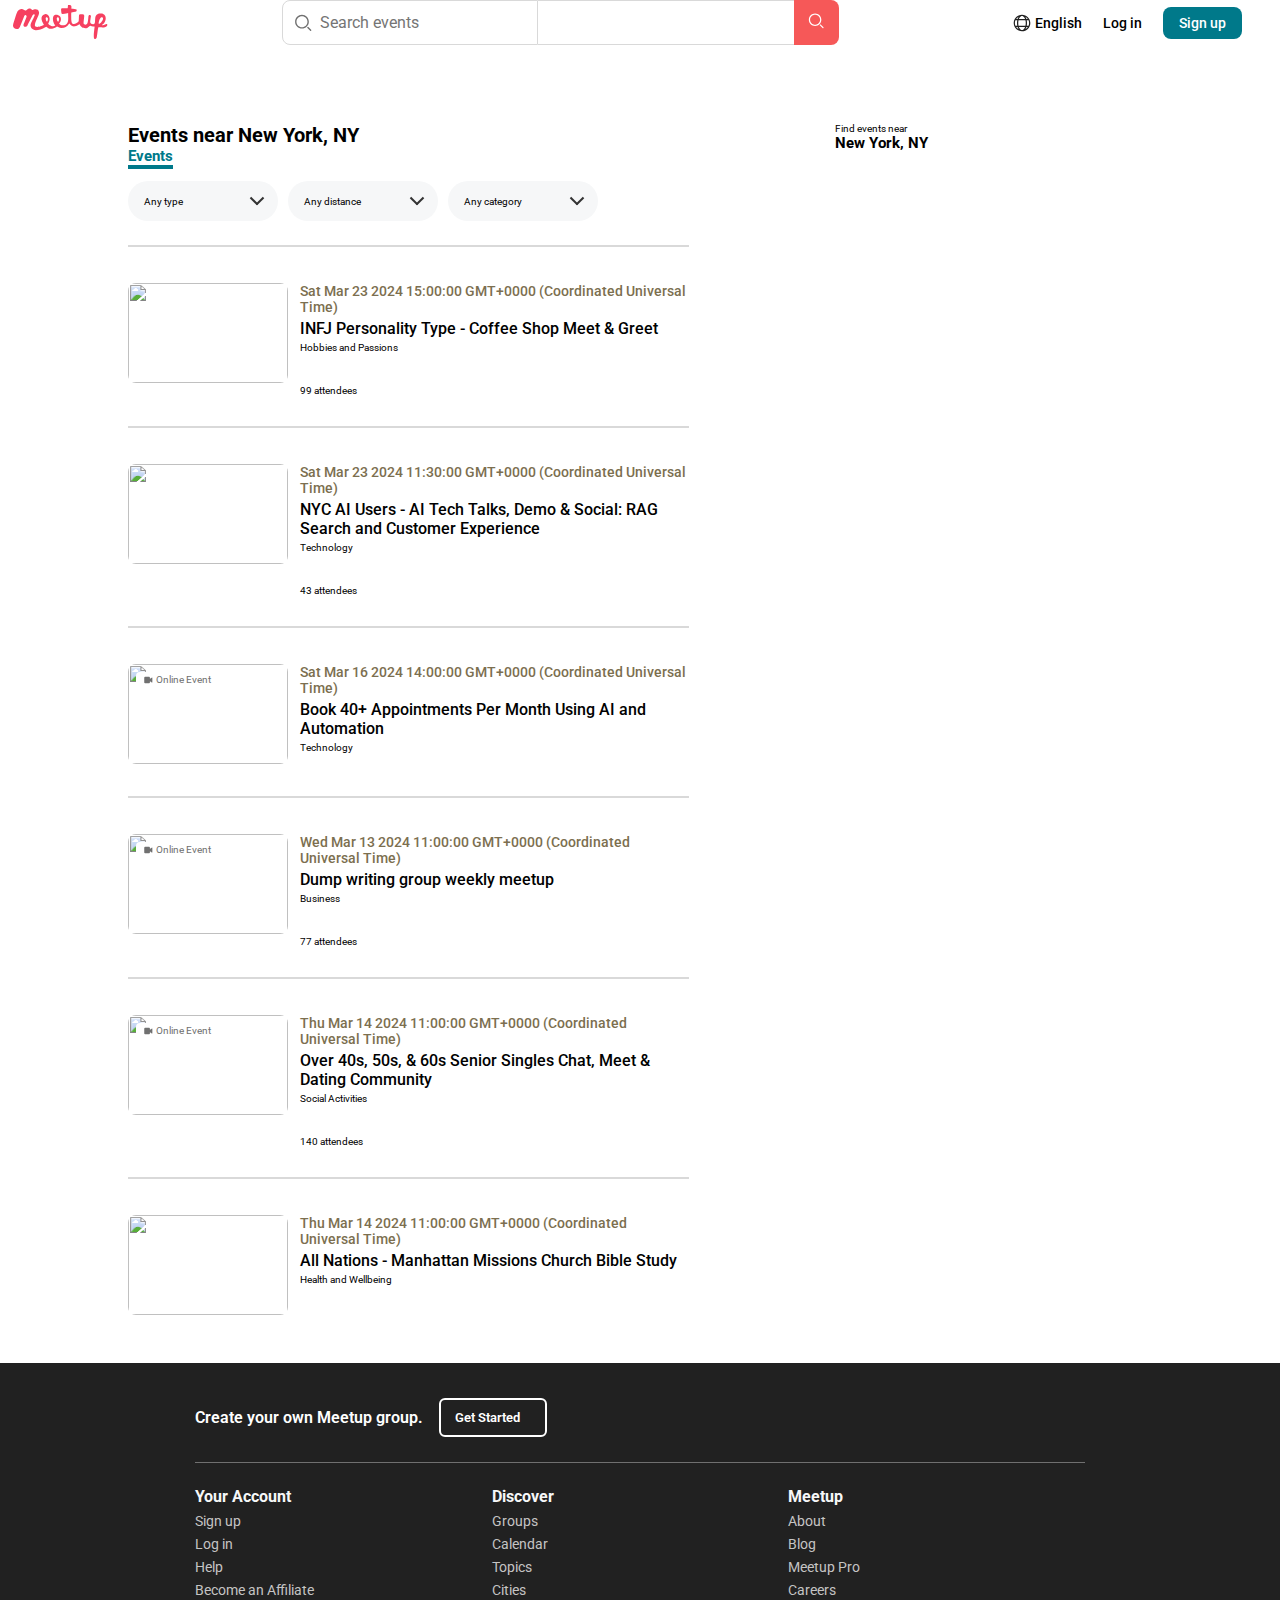
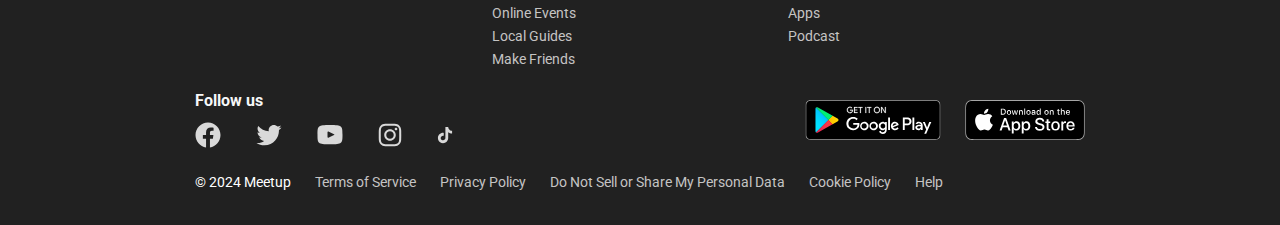
==== eventsPage.html @ a380351b "Правки в верстке" ====
<!DOCTYPE html>
<html lang="en">
  <head>
    <meta charset="UTF-8" />
    <meta content="width=device-width, initial-scale=1.0, maximum-scale=1.0, user-scalable=0" name="viewport" />
    <!-- Подключение стилей -->
    <link rel="stylesheet" href="styles/style.css" />
    <link rel="stylesheet" href="styles/eventsPage/eventsPageStyle.css" />
    <link rel="stylesheet" href="styles/eventsPage/eventsPageMedia.css" />
    <!-- Подключение стилей -->

    <!-- Подключение шрифтов -->
    <link rel="preconnect" href="https://fonts.googleapis.com" />
    <link rel="preconnect" href="https://fonts.gstatic.com" crossorigin />
    <link
      href="https://fonts.googleapis.com/css2?family=Roboto:ital,wght@0,100;0,300;0,400;0,500;0,700;0,900;1,100;1,300;1,400;1,500;1,700;1,900&display=swap"
      rel="stylesheet"
    />
    <!-- Подключение шрифтов -->
    <title>Events Page</title>
  </head>
  <body>
  <nav>
    <div class="logoContainer">
      <a href="#">
        <img src="./assets/logo.svg" alt="logo" />
      </a>
    </div>
    <div class="searchContainer">
      <form class="searchForm" action="">
        <label class="searchLabel" for="searchInput">
          <input id="searchInput" name="search" type="search" placeholder="Search events" />
          <img alt="search_icon" id="searchIcon" src="./assets/mainPage/navbar/search_icon.svg" />
        </label>
        <label class="searchCityLabel" for="searchCityInput">
          <input id="searchCityInput" name="search" type="search" />
        </label>
        <button class="searchBtn">
          <img alt="second_search_icon" src="./assets/mainPage/navbar/second_search_icon.svg" />
        </button>
      </form>
    </div>
    <div class="rightNavContainer">
      <button class="switchLangBtn">
        <img src="./assets/mainPage/navbar/lang_icon.svg" alt="lang_icon" />
        <span class="text500">English</span>
      </button>
      <a class="text500" href="">Log in</a>
      <button class="signUpBtn text500">Sign up</button>
    </div>
  </nav>
    <main>

      <div class="eventMainContainer">
        <div class="eventMainSubContainer">
          <h1>Events near New York, NY</h1>
          <div class="eventsHeader2Container">
            <h2 id="eventsHeader2">Events</h2>
          </div>

         <div class="eventsFiltersContainer">
           <div id="selectTypeEvent" class="selectMenu" data-state="">
             <div class="selectMenuEventTitle" data-default="Option 0">Any type</div>
             <div class="selectMenuEventContent">

               <input id="selectType0" class="__select__input" type="radio" name="singleSelect" checked />
               <label for="selectType0" class="__select__label">Any distance</label>

               <input id="selectType1" class="__select__input" type="radio" name="singleSelect" />
               <label for="selectType1" class="__select__label">Online</label>

               <input id="selectType2" class="__select__input" type="radio" name="singleSelect" />
               <label for="selectType2" class="__select__label">Offline</label>

             </div>
           </div>

           <div id="selectDistanceEvent" class="selectMenu" data-state="">
             <div class="selectMenuEventTitle" data-default="Option 0">Any distance</div>
             <div class="selectMenuEventContent">

               <input id="singleSelect0" class="__select__input" type="radio" name="singleSelect" checked />
               <label for="singleSelect0" class="__select__label">Any distance</label>

               <input id="singleSelect1" class="__select__input" type="radio" name="singleSelect" />
               <label for="singleSelect1" class="__select__label">5 km</label>

               <input id="singleSelect2" class="__select__input" type="radio" name="singleSelect" />
               <label for="singleSelect2" class="__select__label">10 km</label>

               <input id="singleSelect3" class="__select__input" type="radio" name="singleSelect" />
               <label for="singleSelect3" class="__select__label">15 km</label>

               <input id="singleSelect4" class="__select__input" type="radio" name="singleSelect" />
               <label for="singleSelect4" class="__select__label">25 km</label>

               <input id="singleSelect5" class="__select__input" type="radio" name="singleSelect" />
               <label for="singleSelect5" class="__select__label">50 km</label>

               <input id="singleSelect6" class="__select__input" type="radio" name="singleSelect" />
               <label for="singleSelect6" class="__select__label">75 km</label>

               <input id="singleSelect7" class="__select__input" type="radio" name="singleSelect" />
               <label for="singleSelect7" class="__select__label">100 km</label>
             </div>
           </div>

           <div id="selectCategoryEvent" class="selectMenu" data-state="">
             <div class="selectMenuEventTitle" data-default="Option 0">Any category</div>
             <div class="selectMenuEventContent">

               <input id="selectCategory0" class="__select__input" type="radio" name="singleSelect" checked />
               <label for="selectCategory0" class="__select__label">Any category</label>

               <input id="selectCategory1" class="__select__input" type="radio" name="singleSelect" />
               <label for="selectCategory1" class="__select__label">Social Activities</label>

               <input id="selectCategory2" class="__select__input" type="radio" name="singleSelect" />
               <label for="selectCategory2" class="__select__label">Hobbies and Passions</label>

               <input id="selectCategory3" class="__select__input" type="radio" name="singleSelect" />
               <label for="selectCategory3" class="__select__label">Health and Wellbeing</label>

               <input id="selectCategory4" class="__select__input" type="radio" name="singleSelect" />
               <label for="selectCategory4" class="__select__label">Business</label>

               <input id="selectCategory5" class="__select__input" type="radio" name="singleSelect" />
               <label for="selectCategory5" class="__select__label">Technology</label>

             </div>
           </div>
         </div>
          <div class="eventsList"></div>
      </div>
        <div class="mapContainer">
          <p>Find events near</p>
          <h2>New York, NY</h2>
          <iframe class="google_map" src="https://www.google.com/maps/embed?pb=!1m18!1m12!1m3!1d181346.89257609643!2d-74.13556746171338!3d40.69947723323629!2m3!1f0!2f0!3f0!3m2!1i1024!2i768!4f13.1!3m3!1m2!1s0x89c24fa5d33f083b%3A0xc80b8f06e177fe62!2sNew%20York%2C%20NY%2C%20USA!5e0!3m2!1sen!2sde!4v1718307067883!5m2!1sen!2sde" width="350" height="285" style="border:0;" allowfullscreen="" loading="lazy" referrerpolicy="no-referrer-when-downgrade"></iframe>
        </div>

      </div>

    </main>
    <footer>
      <div class="footerInfoContainer">
        <h4 class="text600">Create your own Meetup group.</h4>
        <button class="text600">Get Started</button>
      </div>
      <div class="footerLinksContainer">
        <div>
          <h4>Your Account</h4>
          <a href="#">Sign up</a>
          <a href="#">Log in</a>
          <a href="#">Help</a>
          <a href="#">Become an Affiliate</a>
        </div>
        <div>
          <h4>Discover</h4>
          <a href="#">Groups</a>
          <a href="#">Calendar</a>
          <a href="#">Topics</a>
          <a href="#">Cities</a>
          <a href="#">Online Events</a>
          <a href="#">Local Guides</a>
          <a href="#">Make Friends</a>
        </div>
        <div>
          <h4>Meetup</h4>
          <a href="#">About</a>
          <a href="#">Blog</a>
          <a href="#">Meetup Pro</a>
          <a href="#">Careers</a>
          <a href="#">Apps</a>
          <a href="#">Podcast</a>
        </div>
      </div>

      <div class="followsLinks">
        <div class="followContainer">
          <h4>Follow us</h4>
          <div class="socialPagesContainer">
            <a href="#">
              <img src="./assets/mainPage/footer/facebook_icon.svg" alt="facebook_icon">
            </a>
            <a href="#">
              <img src="./assets/mainPage/footer/twitter_icon.svg" alt="twitter_icon">
            </a>
            <a href="#">
              <img src="./assets/mainPage/footer/youtube_icon.svg" alt="youtube_icon">
            </a>
            <a href="#">
              <img src="./assets/mainPage/footer/instagram_icon.svg" alt="instagram_icon">
            </a>
            <a href="#">
              <img src="./assets/mainPage/footer/tiktok_icon.svg" alt="tiktok_icon">
            </a>
          </div>
        </div>
        <div class="downloadsStoresContainer">
          <a href="#">
            <img src="./assets/mainPage/footer/google_play_img.svg" alt="google_play_img">
          </a>
          <a href="#">
            <img src="./assets/mainPage/footer/app_store_img.svg" alt="app_store_img">
          </a>
        </div>
      </div>

      <div class="footerAdditionInfoContainer">
        <p>© 2024 Meetup</p>
        <a href="#">Terms of Service</a>
        <a href="#">Privacy Policy</a>
        <a href="#">Do Not Sell or Share My Personal Data</a>
        <a href="#">Cookie Policy</a>
        <a href="#">Help</a>
      </div>
    </footer>

  </body>
  <script type="module" src="./scripts/eventsPage/index.js"></script>
</html>
---- styles/style.css ----
.text500 {
  font-weight: 500;
}

.text600 {
  font-weight: 600;
}

.text700 {
  font-weight: 700;
}

.text800 {
  font-weight: 800;
}

.text900 {
  font-weight: 900;
}

* {
  margin: 0;
  padding: 0;
  box-sizing: border-box;
  font-family: "Roboto", sans-serif;
}

html {
  font-size: 10px;
}

button {
  cursor: pointer;
}

/* ================ START OF NAV ==================== */
nav {
  display: flex;
  flex-direction: row;
  justify-content: space-between;
  align-items: center;
  margin: 0 3% 0 1%;
}

/* ======= LOGO CONTAINER START ======= */
/* ======= LOGO CONTAINER END ======= */
/* ======= SEARCH CONTAINER START ======= */
/* ======= SEARCH CONTAINER START ======= */
.searchContainer {
  display: flex;
  flex-direction: row;
  justify-content: center;
  align-items: center;
}
.searchContainer .searchForm {
  display: flex;
  flex-direction: row;
  justify-content: center;
  align-items: center;
}
.searchContainer #searchInput {
  width: 20vw;
  border-right: none;
  outline: none;
  padding: 12px 5px 12px 37px;
  border: 1px solid #d9d9d9;
  border-radius: 8px 0 0 8px;
  font-size: 1.6rem;
}
.searchContainer #searchCityInput {
  width: 20vw;
  border-right: none;
  outline: none;
  padding: 12px 20px;
  border: 1px solid #d9d9d9;
  border-left: none;
  border-right: none;
  font-size: 1.6rem;
}
.searchContainer .searchLabel {
  position: relative;
}
.searchContainer #searchIcon {
  position: absolute;
  left: 0;
  top: 50%;
  transform: translateY(-50%);
  padding-left: 10px;
}
.searchContainer .searchBtn {
  width: 45px;
  height: 45px;
  border: none;
  border-radius: 0 8px 8px 0;
  background-color: #f65858;
}

/* ======= SEARCH CONTAINER END ======= */
/* ======= RIGHT CONTAINER START ======= */
.rightNavContainer {
  display: flex;
  flex-direction: row;
  justify-content: space-between;
  align-items: center;
  gap: 21px;
}
.rightNavContainer .switchLangBtn {
  background-color: #ffffff;
  border: none;
  display: flex;
  flex-direction: row;
  justify-content: center;
  align-items: center;
  gap: 4px;
  font-size: 1.4rem;
}
.rightNavContainer a {
  text-decoration: none;
  color: #000000;
  font-size: 1.4rem;
}
.rightNavContainer .signUpBtn {
  background-color: #00798a;
  color: #ffffff;
  border: none;
  padding: 8px 16px;
  border-radius: 8px;
  font-size: 1.4rem;
}

/* ======= RIGHT CONTAINER END ======= */
/* ================ END OF NAV ==================== */

/*# sourceMappingURL=style.css.map */
---- styles/eventsPage/eventsPageStyle.css ----
.text500 {
  font-weight: 500;
}

.text600 {
  font-weight: 600;
}

.text700 {
  font-weight: 700;
}

.text800 {
  font-weight: 800;
}

.text900 {
  font-weight: 900;
}

/* ================ START OF MAIN PAGE ==================== */
main {
  display: flex;
  flex-direction: column;
  justify-content: center;
  align-items: center;
  padding: 0 10% 0 10%;
}

.eventMainContainer {
  display: flex;
  flex-direction: row;
  justify-content: space-between;
  align-items: start;
  margin-top: 78px;
  width: 100%;
  gap: 5px;
}
.eventMainContainer div .eventsHeader2Container {
  width: max-content;
  margin-bottom: 12px;
}
.eventMainContainer div .eventsHeader2Container #eventsHeader2 {
  color: #00798A;
  border-bottom: 4px solid #00798A;
}

.eventsFiltersContainer {
  display: flex;
  flex-direction: row;
  justify-content: start;
  align-items: start;
  gap: 10px;
}

/* ======= FILTERS START ======= */
.selectMenu {
  z-index: 1;
  flex: 0 0 auto;
  position: relative;
  width: 150px;
  height: 40px;
  background-color: #F6F7F8;
  border-radius: 40px;
  transition: border-radius 0.5s;
}
.selectMenu[data-state=active] {
  border-radius: 20px 20px 0 0;
}
.selectMenu[data-state=active] .selectMenuEventTitle::before {
  transform: translate(-3px, -50%) rotate(-45deg);
}
.selectMenu[data-state=active] .selectMenuEventTitle::after {
  transform: translate(3px, -50%) rotate(45deg);
}
.selectMenu[data-state=active] .selectMenuEventContent {
  opacity: 1;
}
.selectMenu[data-state=active] .__select__label + .__select__input + .__select__label {
  background-color: #F6F7F8;
  max-height: 40px;
  border-top-width: 1px;
}

.selectMenuEventTitle {
  display: flex;
  align-items: center;
  width: 100%;
  height: 100%;
  padding: 8px 16px;
  border-radius: 5px;
  cursor: pointer;
  position: relative;
}
.selectMenuEventTitle::before, .selectMenuEventTitle::after {
  content: "";
  position: absolute;
  top: 50%;
  right: 16px;
  display: block;
  width: 10px;
  height: 2px;
  transition: all 0.3s ease-out;
  background-color: #333333;
  transform: translate(-3px, -50%) rotate(45deg);
}
.selectMenuEventTitle::after {
  transform: translate(3px, -50%) rotate(-45deg);
}

.selectMenuEventContent {
  position: absolute;
  top: 100%;
  left: 0;
  width: 100%;
  display: flex;
  flex-direction: column;
  background-color: #ffffff;
  border-top: none;
  border-bottom-left-radius: 5px;
  border-bottom-right-radius: 5px;
  transition: all 0.3s ease-out;
  opacity: 0;
  z-index: 8;
}

.__select__input {
  display: none;
}
.__select__input:checked + label {
  background-color: #dedede;
}
.__select__input:disabled + label {
  opacity: 0.6;
  pointer-events: none;
}

.__select__label {
  display: flex;
  align-items: center;
  width: 100%;
  height: 40px;
  max-height: 0;
  padding: 0 16px;
  transition: all 0.2s ease-out;
  cursor: pointer;
  overflow: hidden;
}
.__select__label + input + .__select__label {
  border-top: 0 solid rgba(199, 204, 209, 0.3764705882);
}

/* ======= FILTERS END ======= */
/* ======= NEAR EVENTS CONTAINER START ======= */
/* ======= MAP CONTAINER START ======= */
.mapContainer {
  max-width: 100%;
}
.mapContainer .google_map {
  max-width: 100%;
}

/* ======= MAP CONTAINER END ======= */
/* ======= EVENTS LIST START ======= */
.eventsList {
  display: flex;
  flex-direction: column;
  justify-content: normal;
  align-items: normal;
  gap: 20px;
  width: 80%;
  margin-top: 24px;
  margin-bottom: 36px;
}
.eventsList .border {
  border: 1px solid #D9D9D9;
}
.eventsList .eventContainer {
  display: flex;
  flex-direction: row;
  justify-content: normal;
  align-items: normal;
  max-width: 100%;
  gap: 12px;
  padding-bottom: 10px;
  max-height: 400px;
  margin-top: 16px;
}
.eventsList .eventContainer .eventImageContainer {
  position: relative;
}
.eventsList .eventContainer .eventImage {
  width: 160px;
  height: 100px;
  border-radius: 8px;
}
.eventsList .eventContainer .eventBadge {
  position: absolute;
  top: 8px;
  left: 8px;
  width: max-content;
  padding: 2px 8px;
  border-radius: 4px;
  background-color: #FFFFFF;
}
.eventsList .eventContainer .eventBadge .eventBadgeType {
  color: #707070;
}
.eventsList .eventContainer .eventBadge .eventBadgeType:before {
  content: url("/assets/eventsPage/camera_icon.svg");
  vertical-align: middle;
  display: inline-block;
  margin-right: 3px;
}
.eventsList .eventContainer .eventBadge.hidden {
  display: none;
}
.eventsList .eventContainer .eventInfoContainer {
  display: flex;
  flex-direction: column;
  justify-content: start;
  align-items: start;
  gap: 4px;
  max-width: 100%;
}
.eventsList .eventContainer .eventInfoContainer .eventDateInfo {
  font-size: 1.4rem;
  color: #7C6F50;
}
.eventsList .eventContainer .eventInfoContainer .eventTitleHeader {
  font-size: 1.6rem;
}
.eventsList .eventContainer .eventInfoContainer .eventType {
  display: none;
}
.eventsList .eventContainer .eventInfoContainer .eventAttendees {
  margin-top: 28px;
}
.eventsList .eventContainer .eventInfoContainer .eventAttendees:after {
  content: " attendees";
}

/* ======= EVENTS LIST END ======= */
/* ================ END OF MAIN PAGE ==================== */
/* ================ START OF FOOTER ==================== */
footer {
  background-color: #212121;
  padding: 35px 195px;
}

.footerInfoContainer {
  display: flex;
  flex-direction: row;
  justify-content: start;
  align-items: center;
  gap: 16px;
  width: 100%;
  padding-bottom: 25px;
  border-bottom: 1px solid #707070;
}
.footerInfoContainer h4 {
  font-size: 1.6rem;
  color: #ffffff;
}
.footerInfoContainer button {
  border-radius: 6px;
  border: 2px solid #ffffff;
  color: #ffffff;
  background-color: transparent;
  padding: 10px 25px 10px 14px;
}

.footerLinksContainer {
  display: flex;
  flex-direction: row;
  justify-content: start;
  align-items: start;
  margin-top: 24px;
}
.footerLinksContainer div {
  display: flex;
  flex-direction: column;
  justify-content: start;
  align-items: start;
  width: 100%;
  gap: 7px;
}
.footerLinksContainer div h4 {
  font-size: 1.6rem;
  color: #F6F7F8;
}
.footerLinksContainer div a {
  text-decoration: none;
  font-size: 1.4rem;
  color: #C5C4C4;
}

.followsLinks {
  display: flex;
  flex-direction: row;
  justify-content: space-between;
  align-items: center;
  margin-top: 24px;
  flex-wrap: wrap;
}
.followsLinks .followContainer {
  display: flex;
  flex-direction: column;
  justify-content: center;
  align-items: start;
}
.followsLinks .followContainer h4 {
  font-size: 1.6rem;
  color: #F6F7F8;
}
.followsLinks .socialPagesContainer {
  display: flex;
  flex-direction: row;
  justify-content: space-between;
  align-items: center;
  margin-top: 12px;
  margin-bottom: 24px;
  gap: 35px;
}
.followsLinks .downloadsStoresContainer {
  display: flex;
  flex-direction: row;
  justify-content: space-between;
  align-items: center;
  gap: 24px;
  margin-bottom: 24px;
}

.footerAdditionInfoContainer {
  display: flex;
  flex-direction: row;
  justify-content: start;
  align-items: center;
  flex-wrap: wrap;
  gap: 24px;
}
.footerAdditionInfoContainer p {
  font-size: 1.4rem;
  color: #ffffff;
}
.footerAdditionInfoContainer a {
  text-decoration: none;
  font-size: 1.4rem;
  color: #C5C4C4;
}

/* ================ END OF FOOTER ==================== */

/*# sourceMappingURL=eventsPageStyle.css.map */
---- styles/eventsPage/eventsPageMedia.css ----
/* ================ START OF ADAPTIVE 768px ==================== */
@media screen and (max-width: 768px) {
  /* ================ START OF NAV ==================== */
  nav {
    display: grid;
    grid-template-columns: 1fr 2fr;
    grid-template-rows: 1fr 1fr;
    gap: 2px;
    margin: 0;
  }
  /* ======= LOGO CONTAINER START ======= */
  .logoContainer {
    margin-left: 24px;
    grid-row-start: 1;
    grid-column-start: 1;
  }
  /* ======= LOGO CONTAINER END ======= */
  /* ======= SEARCH CONTAINER START ======= */
  .searchContainer {
    grid-column: span 2;
  }
  .searchContainer #searchInput {
    width: 80vw;
    border-right: none;
  }
  .searchContainer #searchCityInput {
    display: none;
  }
  /* ======= SEARCH CONTAINER END ======= */
  /* ======= RIGHT CONTAINER START ======= */
  .rightNavContainer {
    grid-row-start: 1;
    grid-column-start: 2;
    display: flex;
    flex-direction: row;
    justify-content: end;
    align-items: center;
    gap: 16px;
    margin-right: 8px;
  }
  .rightNavContainer a {
    font-size: 1.2rem;
  }
  /* ======= RIGHT CONTAINER END ======= */
  /* ================ END OF NAV ==================== */
  /* ================ START OF MAIN ==================== */
  main {
    padding: 0 15px 0 15px;
  }
  .eventMainContainer {
    display: flex;
    flex-direction: column;
    justify-content: center;
    align-items: start;
    flex-wrap: wrap;
  }
  .eventMainContainer .eventMainSubContainer {
    width: 100%;
  }
  .eventsList {
    width: 100%;
  }
  /* ================ END OF MAIN ==================== */
  /* ================ START OF FOOTER ==================== */
  footer {
    padding: 35px 25px;
  }
  /* ================ END OF FOOTER ==================== */
}
/* ================ END OF ADAPTIVE 768px ==================== */
/* ================ START OF ADAPTIVE 426px ==================== */
@media screen and (max-width: 426px) {
  /* ================ START OF MAIN ==================== */
  .eventsFiltersContainer {
    padding-bottom: 10px;
    overflow-y: auto;
    overflow-x: scroll;
  }
  .mapContainer {
    display: none;
  }
  /* ======= EVENTS LIST START ======= */
  .eventsList .eventContainer {
    display: flex;
    flex-direction: row;
    justify-content: normal;
    align-items: normal;
    max-height: 400px;
    margin-top: 16px;
  }
  .eventsList .eventContainer .eventImage {
    width: 98px;
    height: 55px;
  }
  .eventsList .eventContainer .eventBadge {
    display: none;
  }
  .eventsList .eventContainer .eventBadge.hidden {
    display: none;
  }
  .eventsList .eventContainer .eventInfoContainer {
    display: flex;
    flex-direction: column;
    justify-content: start;
    align-items: start;
    max-width: 80%;
  }
  .eventsList .eventContainer .eventInfoContainer .eventDateInfo {
    font-size: 1rem;
  }
  .eventsList .eventContainer .eventInfoContainer .eventTitleHeader {
    font-size: 1rem;
  }
  .eventsList .eventContainer .eventInfoContainer .eventType {
    color: #707070;
    display: initial;
  }
  .eventsList .eventContainer .eventInfoContainer .eventType:before {
    content: url("/assets/eventsPage/camera_icon.svg");
    vertical-align: middle;
    display: inline-block;
    margin-right: 3px;
  }
  .eventsList .eventContainer .eventInfoContainer .eventType:after {
    content: " Event";
  }
  .eventsList .eventContainer .eventInfoContainer .eventAttendees {
    display: none;
  }
  /* ======= EVENTS LIST END ======= */
  /* ================ END OF MAIN ==================== */
  /* ================ START OF FOOTER ==================== */
  .footerInfoContainer {
    gap: 5px;
  }
  .footerLinksContainer {
    gap: 5px;
  }
  .followsLinks .downloadsStoresContainer {
    display: none;
  }
  .footerAdditionInfoContainer a {
    display: none;
  }
  /* ================ END OF FOOTER ==================== */
}
/* ================ END OF ADAPTIVE 426px ==================== */

/*# sourceMappingURL=eventsPageMedia.css.map */
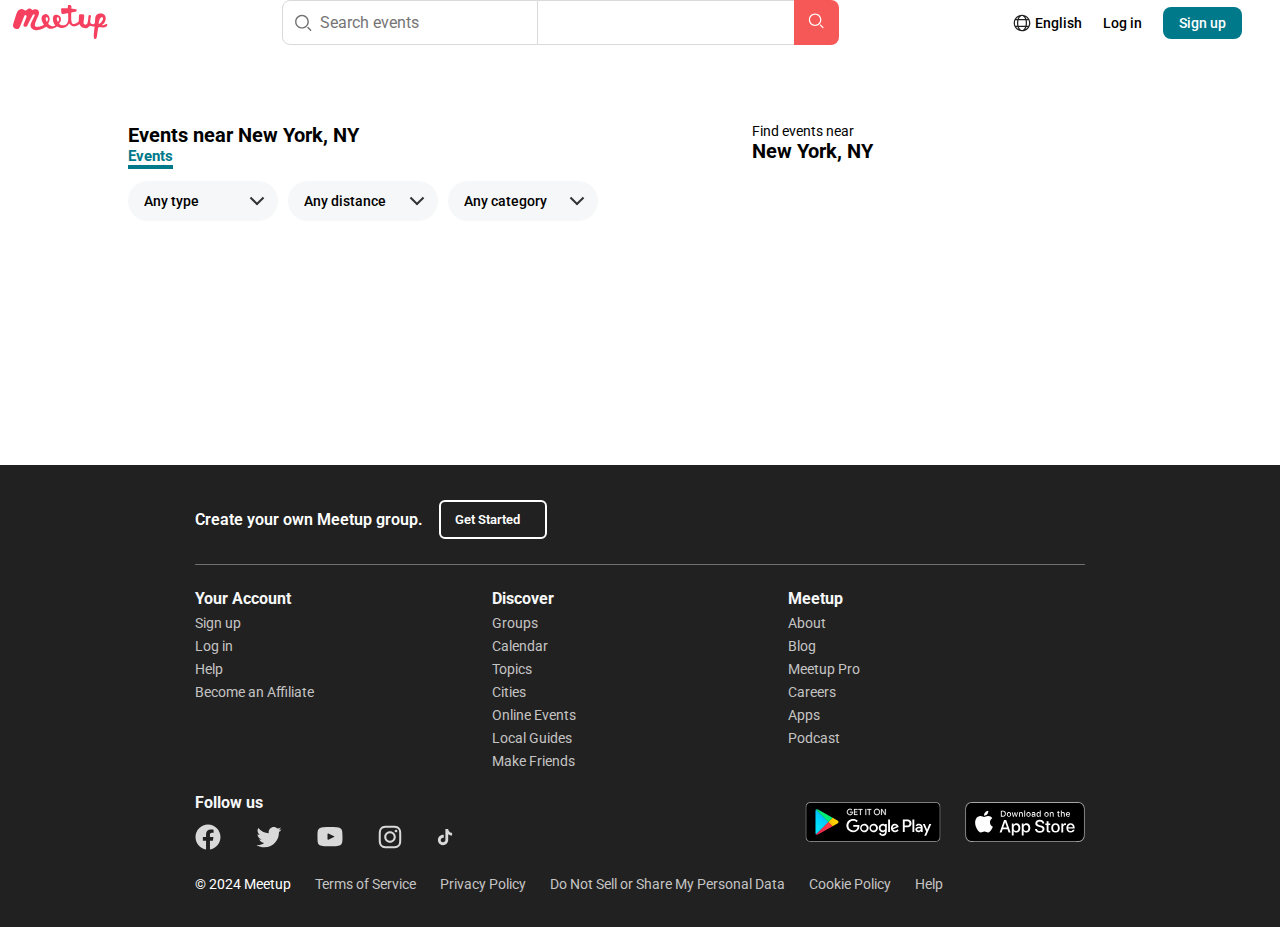
==== commit e229450f: "Мелкие правки во второй странице и её стилей" ====
--- a/eventsPage.html
+++ b/eventsPage.html
@@ -20,9 +20,10 @@
     <title>Events Page</title>
   </head>
   <body>
+  <!--  ================ START OF NAV ====================-->
   <nav>
     <div class="logoContainer">
-      <a href="#">
+      <a href="./mainPage.html">
         <img src="./assets/logo.svg" alt="logo" />
       </a>
     </div>
@@ -49,104 +50,118 @@
       <button class="signUpBtn text500">Sign up</button>
     </div>
   </nav>
-    <main>
-
-      <div class="eventMainContainer">
-        <div class="eventMainSubContainer">
+  <!--  ================ END OF NAV ====================-->
+
+  <!--  ================ START OF MAIN ====================-->
+  <main>
+    <!--  ================ START OF EVENTS MAIN ====================-->
+    <section class="eventMainContainer">
+      <div class="eventMainSubContainer">
           <h1>Events near New York, NY</h1>
           <div class="eventsHeader2Container">
             <h2 id="eventsHeader2">Events</h2>
           </div>
 
          <div class="eventsFiltersContainer">
-           <div id="selectTypeEvent" class="selectMenu" data-state="">
+           <form id="selectTypeEvent" class="selectMenu" data-state="">
              <div class="selectMenuEventTitle" data-default="Option 0">Any type</div>
              <div class="selectMenuEventContent">
 
                <input id="selectType0" class="__select__input" type="radio" name="singleSelect" checked />
-               <label for="selectType0" class="__select__label">Any distance</label>
-
-               <input id="selectType1" class="__select__input" type="radio" name="singleSelect" />
-               <label for="selectType1" class="__select__label">Online</label>
+               <label for="selectType0" class="__select__label">Any type</label>
+
+               <input id="selectType1" class="__select__input" type="radio" name="singleSelect" checked />
+               <label for="selectType1" class="__select__label">Any type</label>
 
                <input id="selectType2" class="__select__input" type="radio" name="singleSelect" />
-               <label for="selectType2" class="__select__label">Offline</label>
+               <label for="selectType2" class="__select__label">Online</label>
+
+               <input id="selectType3" class="__select__input" type="radio" name="singleSelect" />
+               <label for="selectType3" class="__select__label">Offline</label>
 
              </div>
-           </div>
-
-           <div id="selectDistanceEvent" class="selectMenu" data-state="">
+           </form>
+
+           <form id="selectDistanceEvent" class="selectMenu" data-state="">
              <div class="selectMenuEventTitle" data-default="Option 0">Any distance</div>
              <div class="selectMenuEventContent">
 
                <input id="singleSelect0" class="__select__input" type="radio" name="singleSelect" checked />
                <label for="singleSelect0" class="__select__label">Any distance</label>
 
-               <input id="singleSelect1" class="__select__input" type="radio" name="singleSelect" />
-               <label for="singleSelect1" class="__select__label">5 km</label>
+               <input id="singleSelect1" class="__select__input" type="radio" name="singleSelect" checked />
+               <label for="singleSelect1" class="__select__label">Any distance</label>
 
                <input id="singleSelect2" class="__select__input" type="radio" name="singleSelect" />
-               <label for="singleSelect2" class="__select__label">10 km</label>
+               <label for="singleSelect2" class="__select__label">5 km</label>
 
                <input id="singleSelect3" class="__select__input" type="radio" name="singleSelect" />
-               <label for="singleSelect3" class="__select__label">15 km</label>
+               <label for="singleSelect3" class="__select__label">10 km</label>
 
                <input id="singleSelect4" class="__select__input" type="radio" name="singleSelect" />
-               <label for="singleSelect4" class="__select__label">25 km</label>
+               <label for="singleSelect4" class="__select__label">15 km</label>
 
                <input id="singleSelect5" class="__select__input" type="radio" name="singleSelect" />
-               <label for="singleSelect5" class="__select__label">50 km</label>
+               <label for="singleSelect5" class="__select__label">25 km</label>
 
                <input id="singleSelect6" class="__select__input" type="radio" name="singleSelect" />
-               <label for="singleSelect6" class="__select__label">75 km</label>
+               <label for="singleSelect6" class="__select__label">50 km</label>
 
                <input id="singleSelect7" class="__select__input" type="radio" name="singleSelect" />
-               <label for="singleSelect7" class="__select__label">100 km</label>
+               <label for="singleSelect7" class="__select__label">75 km</label>
+
+               <input id="singleSelect8" class="__select__input" type="radio" name="singleSelect" />
+               <label for="singleSelect8" class="__select__label">100 km</label>
              </div>
-           </div>
-
-           <div id="selectCategoryEvent" class="selectMenu" data-state="">
+           </form>
+
+           <form id="selectCategoryEvent" class="selectMenu" data-state="">
              <div class="selectMenuEventTitle" data-default="Option 0">Any category</div>
              <div class="selectMenuEventContent">
 
                <input id="selectCategory0" class="__select__input" type="radio" name="singleSelect" checked />
                <label for="selectCategory0" class="__select__label">Any category</label>
 
-               <input id="selectCategory1" class="__select__input" type="radio" name="singleSelect" />
-               <label for="selectCategory1" class="__select__label">Social Activities</label>
+               <input id="selectCategory1" class="__select__input" type="radio" name="singleSelect" checked />
+               <label for="selectCategory1" class="__select__label">Any category</label>
 
                <input id="selectCategory2" class="__select__input" type="radio" name="singleSelect" />
-               <label for="selectCategory2" class="__select__label">Hobbies and Passions</label>
+               <label for="selectCategory2" class="__select__label">Social Activities</label>
 
                <input id="selectCategory3" class="__select__input" type="radio" name="singleSelect" />
-               <label for="selectCategory3" class="__select__label">Health and Wellbeing</label>
+               <label for="selectCategory3" class="__select__label">Hobbies and Passions</label>
 
                <input id="selectCategory4" class="__select__input" type="radio" name="singleSelect" />
-               <label for="selectCategory4" class="__select__label">Business</label>
+               <label for="selectCategory4" class="__select__label">Health and Wellbeing</label>
 
                <input id="selectCategory5" class="__select__input" type="radio" name="singleSelect" />
-               <label for="selectCategory5" class="__select__label">Technology</label>
+               <label for="selectCategory5" class="__select__label">Business</label>
+
+               <input id="selectCategory6" class="__select__input" type="radio" name="singleSelect" />
+               <label for="selectCategory6" class="__select__label">Technology</label>
 
              </div>
-           </div>
+           </form>
          </div>
           <div class="eventsList"></div>
       </div>
-        <div class="mapContainer">
+      <div class="mapContainer">
           <p>Find events near</p>
           <h2>New York, NY</h2>
-          <iframe class="google_map" src="https://www.google.com/maps/embed?pb=!1m18!1m12!1m3!1d181346.89257609643!2d-74.13556746171338!3d40.69947723323629!2m3!1f0!2f0!3f0!3m2!1i1024!2i768!4f13.1!3m3!1m2!1s0x89c24fa5d33f083b%3A0xc80b8f06e177fe62!2sNew%20York%2C%20NY%2C%20USA!5e0!3m2!1sen!2sde!4v1718307067883!5m2!1sen!2sde" width="350" height="285" style="border:0;" allowfullscreen="" loading="lazy" referrerpolicy="no-referrer-when-downgrade"></iframe>
-        </div>
-
-      </div>
-
-    </main>
-    <footer>
-      <div class="footerInfoContainer">
+          <iframe src="https://www.google.com/maps/embed?pb=!1m18!1m12!1m3!1d81337.6255934236!2d-74.02238664170113!3d40.74601916466133!2m3!1f0!2f0!3f0!3m2!1i1024!2i768!4f13.1!3m3!1m2!1s0x89c24fa5d33f083b%3A0xc80b8f06e177fe62!2z0J3RjNGOLdCZ0L7RgNC6LCDQodCo0JA!5e0!3m2!1sru!2sde!4v1719396913397!5m2!1sru!2sde" width="400" height="300" style="border:0;" allowfullscreen="" loading="lazy" referrerpolicy="no-referrer-when-downgrade"></iframe>
+        </div>
+    </section>
+    <!--  ================ END OF EVENTS MAIN ====================-->
+  </main>
+  <!--  ================ END OF MAIN ====================-->
+
+  <!--  ================ START OF FOOTER ====================-->
+  <footer>
+    <div class="footerInfoContainer">
         <h4 class="text600">Create your own Meetup group.</h4>
         <button class="text600">Get Started</button>
       </div>
-      <div class="footerLinksContainer">
+    <div class="footerLinksContainer">
         <div>
           <h4>Your Account</h4>
           <a href="#">Sign up</a>
@@ -174,8 +189,7 @@
           <a href="#">Podcast</a>
         </div>
       </div>
-
-      <div class="followsLinks">
+    <div class="followsLinks">
         <div class="followContainer">
           <h4>Follow us</h4>
           <div class="socialPagesContainer">
@@ -205,8 +219,7 @@
           </a>
         </div>
       </div>
-
-      <div class="footerAdditionInfoContainer">
+    <div class="footerAdditionInfoContainer">
         <p>© 2024 Meetup</p>
         <a href="#">Terms of Service</a>
         <a href="#">Privacy Policy</a>
@@ -214,8 +227,10 @@
         <a href="#">Cookie Policy</a>
         <a href="#">Help</a>
       </div>
-    </footer>
-
+  </footer>
+  <!--  ================ END OF FOOTER ====================-->
   </body>
-  <script type="module" src="./scripts/eventsPage/index.js"></script>
+  <!-- Подключение скриптов -->
+  <script type="module" src="scripts/eventsPage/eventsPageIndex.js"></script>
+  <!-- Подключение скриптов -->
 </html>
--- a/styles/eventsPage/eventsPageStyle.css
+++ b/styles/eventsPage/eventsPageStyle.css
@@ -63,6 +63,8 @@
   background-color: #F6F7F8;
   border-radius: 40px;
   transition: border-radius 0.5s;
+  font-weight: 500;
+  font-size: 1.4rem;
 }
 .selectMenu[data-state=active] {
   border-radius: 20px 20px 0 0;
@@ -156,6 +158,12 @@
 .mapContainer {
   max-width: 100%;
 }
+.mapContainer h2 {
+  font-size: 2rem;
+}
+.mapContainer p {
+  font-size: 1.4rem;
+}
 .mapContainer .google_map {
   max-width: 100%;
 }
@@ -233,7 +241,11 @@
 .eventsList .eventContainer .eventInfoContainer .eventType {
   display: none;
 }
+.eventsList .eventContainer .eventInfoContainer .eventLocationInfo {
+  font-size: 1.4rem;
+}
 .eventsList .eventContainer .eventInfoContainer .eventAttendees {
+  font-size: 1.4rem;
   margin-top: 28px;
 }
 .eventsList .eventContainer .eventInfoContainer .eventAttendees:after {
--- a/styles/eventsPage/eventsPageMedia.css
+++ b/styles/eventsPage/eventsPageMedia.css
@@ -53,6 +53,7 @@
     justify-content: center;
     align-items: start;
     flex-wrap: wrap;
+    margin-top: 18px;
   }
   .eventMainContainer .eventMainSubContainer {
     width: 100%;
@@ -75,6 +76,17 @@
     padding-bottom: 10px;
     overflow-y: auto;
     overflow-x: scroll;
+  }
+  .selectMenuEventContent {
+    position: static;
+    width: 150px;
+    display: flex;
+    flex-direction: column;
+    background-color: #ffffff;
+    border-top: none;
+    border-bottom-left-radius: 5px;
+    border-bottom-right-radius: 5px;
+    transition: all 0.3s ease-out;
   }
   .mapContainer {
     display: none;
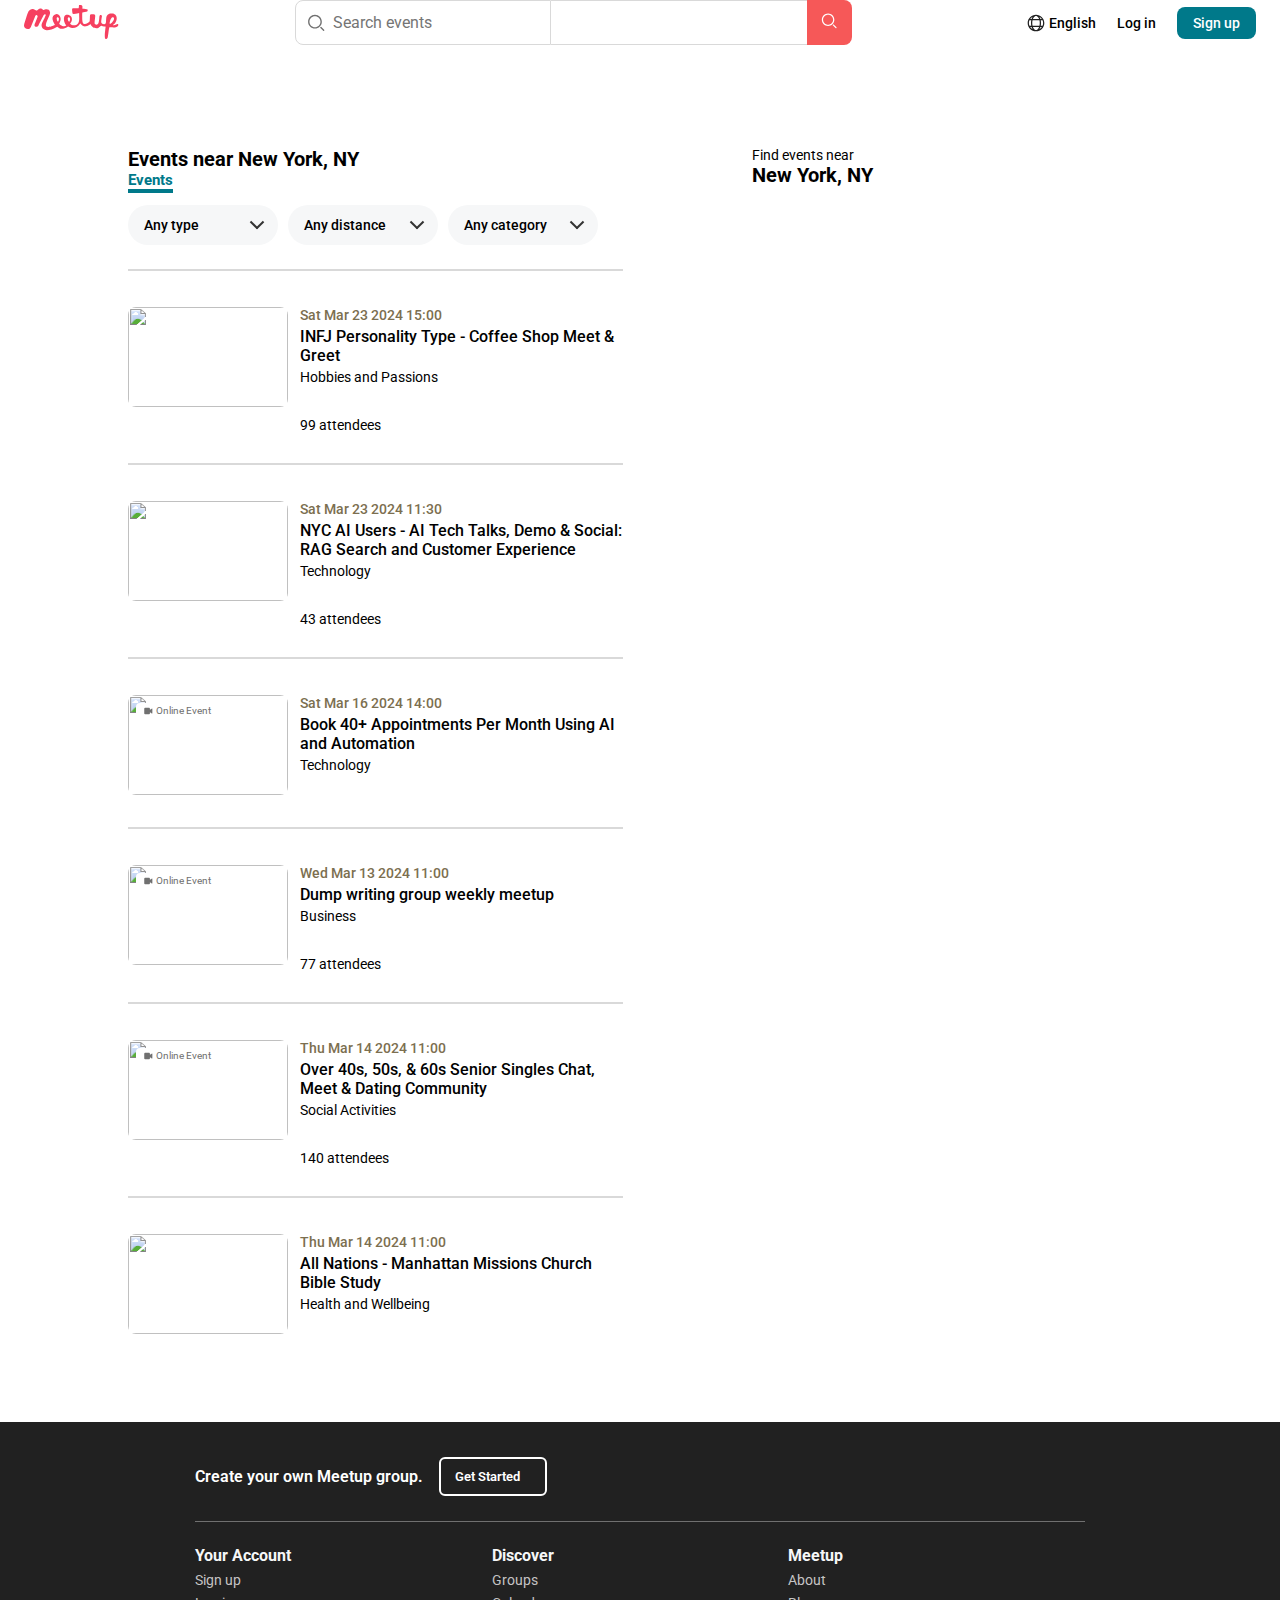
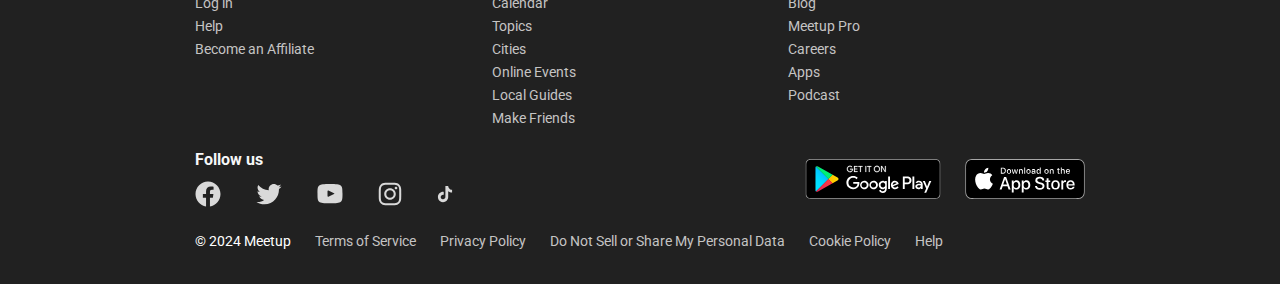
==== commit 28c2c2c2: "Рефакторинг стилей 2" ====
--- a/eventsPage.html
+++ b/eventsPage.html
@@ -5,6 +5,7 @@
     <meta content="width=device-width, initial-scale=1.0, maximum-scale=1.0, user-scalable=0" name="viewport" />
     <!-- Подключение стилей -->
     <link rel="stylesheet" href="styles/style.css" />
+    <link rel="stylesheet" href="styles/media.css"/>
     <link rel="stylesheet" href="styles/eventsPage/eventsPageStyle.css" />
     <link rel="stylesheet" href="styles/eventsPage/eventsPageMedia.css" />
     <!-- Подключение стилей -->
--- a/styles/style.css
+++ b/styles/style.css
@@ -39,7 +39,7 @@
   flex-direction: row;
   justify-content: space-between;
   align-items: center;
-  margin: 0 3% 0 1%;
+  margin: 0 24px 24px 24px;
 }
 
 /* ======= LOGO CONTAINER START ======= */
@@ -60,39 +60,39 @@
 }
 .searchContainer #searchInput {
   width: 20vw;
+  padding: 12px 5px 12px 37px;
   border-right: none;
-  outline: none;
-  padding: 12px 5px 12px 37px;
   border: 1px solid #d9d9d9;
   border-radius: 8px 0 0 8px;
+  outline: none;
   font-size: 1.6rem;
 }
 .searchContainer #searchCityInput {
   width: 20vw;
+  padding: 12px 20px;
   border-right: none;
-  outline: none;
-  padding: 12px 20px;
   border: 1px solid #d9d9d9;
   border-left: none;
   border-right: none;
+  outline: none;
   font-size: 1.6rem;
 }
 .searchContainer .searchLabel {
   position: relative;
 }
 .searchContainer #searchIcon {
+  padding-left: 10px;
   position: absolute;
   left: 0;
   top: 50%;
   transform: translateY(-50%);
-  padding-left: 10px;
 }
 .searchContainer .searchBtn {
   width: 45px;
   height: 45px;
+  background-color: #f65858;
   border: none;
   border-radius: 0 8px 8px 0;
-  background-color: #f65858;
 }
 
 /* ======= SEARCH CONTAINER END ======= */
@@ -105,30 +105,139 @@
   gap: 21px;
 }
 .rightNavContainer .switchLangBtn {
+  display: flex;
+  flex-direction: row;
+  justify-content: center;
+  align-items: center;
   background-color: #ffffff;
   border: none;
-  display: flex;
-  flex-direction: row;
-  justify-content: center;
-  align-items: center;
   gap: 4px;
   font-size: 1.4rem;
 }
 .rightNavContainer a {
+  font-size: 1.4rem;
+  color: #000000;
   text-decoration: none;
-  color: #000000;
-  font-size: 1.4rem;
 }
 .rightNavContainer .signUpBtn {
   background-color: #00798a;
-  color: #ffffff;
+  padding: 8px 16px;
   border: none;
-  padding: 8px 16px;
   border-radius: 8px;
   font-size: 1.4rem;
+  color: #ffffff;
 }
 
 /* ======= RIGHT CONTAINER END ======= */
 /* ================ END OF NAV ==================== */
+/* ================ START OF FOOTER ==================== */
+footer {
+  background-color: #212121;
+  padding: 35px 195px;
+  margin-top: 40px;
+}
+
+.footerInfoContainer {
+  display: flex;
+  flex-direction: row;
+  justify-content: start;
+  align-items: center;
+  width: 100%;
+  padding-bottom: 25px;
+  border-bottom: 1px solid #707070;
+  gap: 16px;
+}
+.footerInfoContainer h4 {
+  font-size: 1.6rem;
+  color: #ffffff;
+}
+.footerInfoContainer button {
+  background-color: transparent;
+  padding: 10px 25px 10px 14px;
+  border-radius: 6px;
+  border: 2px solid #ffffff;
+  color: #ffffff;
+}
+
+.footerLinksContainer {
+  display: flex;
+  flex-direction: row;
+  justify-content: start;
+  align-items: start;
+  margin-top: 24px;
+}
+.footerLinksContainer div {
+  display: flex;
+  flex-direction: column;
+  justify-content: start;
+  align-items: start;
+  width: 100%;
+  gap: 7px;
+}
+.footerLinksContainer div h4 {
+  font-size: 1.6rem;
+  color: #F6F7F8;
+}
+.footerLinksContainer div a {
+  font-size: 1.4rem;
+  color: #C5C4C4;
+  text-decoration: none;
+}
+
+.followsLinks {
+  display: flex;
+  flex-direction: row;
+  justify-content: space-between;
+  align-items: center;
+  margin-top: 24px;
+  flex-wrap: wrap;
+}
+.followsLinks .followContainer {
+  display: flex;
+  flex-direction: column;
+  justify-content: center;
+  align-items: start;
+}
+.followsLinks .followContainer h4 {
+  font-size: 1.6rem;
+  color: #F6F7F8;
+}
+.followsLinks .socialPagesContainer {
+  display: flex;
+  flex-direction: row;
+  justify-content: space-between;
+  align-items: center;
+  margin-top: 12px;
+  margin-bottom: 24px;
+  gap: 35px;
+}
+.followsLinks .downloadsStoresContainer {
+  display: flex;
+  flex-direction: row;
+  justify-content: space-between;
+  align-items: center;
+  gap: 24px;
+  margin-bottom: 24px;
+}
+
+.footerAdditionInfoContainer {
+  display: flex;
+  flex-direction: row;
+  justify-content: start;
+  align-items: center;
+  flex-wrap: wrap;
+  gap: 24px;
+}
+.footerAdditionInfoContainer p {
+  font-size: 1.4rem;
+  color: #ffffff;
+}
+.footerAdditionInfoContainer a {
+  font-size: 1.4rem;
+  color: #C5C4C4;
+  text-decoration: none;
+}
+
+/* ================ END OF FOOTER ==================== */
 
 /*# sourceMappingURL=style.css.map */
--- a/styles/eventsPage/eventsPageStyle.css
+++ b/styles/eventsPage/eventsPageStyle.css
@@ -32,8 +32,8 @@
   flex-direction: row;
   justify-content: space-between;
   align-items: start;
+  width: 100%;
   margin-top: 78px;
-  width: 100%;
   gap: 5px;
 }
 .eventMainContainer div .eventsHeader2Container {
@@ -41,8 +41,8 @@
   margin-bottom: 12px;
 }
 .eventMainContainer div .eventsHeader2Container #eventsHeader2 {
-  color: #00798A;
-  border-bottom: 4px solid #00798A;
+  border-bottom: 4px solid #00798a;
+  color: #00798a;
 }
 
 .eventsFiltersContainer {
@@ -55,16 +55,16 @@
 
 /* ======= FILTERS START ======= */
 .selectMenu {
-  z-index: 1;
-  flex: 0 0 auto;
-  position: relative;
   width: 150px;
   height: 40px;
   background-color: #F6F7F8;
   border-radius: 40px;
+  flex: 0 0 auto;
+  position: relative;
+  z-index: 1;
   transition: border-radius 0.5s;
+  font-size: 1.4rem;
   font-weight: 500;
-  font-size: 1.4rem;
 }
 .selectMenu[data-state=active] {
   border-radius: 20px 20px 0 0;
@@ -79,8 +79,8 @@
   opacity: 1;
 }
 .selectMenu[data-state=active] .__select__label + .__select__input + .__select__label {
+  max-height: 40px;
   background-color: #F6F7F8;
-  max-height: 40px;
   border-top-width: 1px;
 }
 
@@ -95,15 +95,15 @@
   position: relative;
 }
 .selectMenuEventTitle::before, .selectMenuEventTitle::after {
+  display: block;
+  width: 10px;
+  height: 2px;
+  background-color: #333333;
   content: "";
   position: absolute;
   top: 50%;
   right: 16px;
-  display: block;
-  width: 10px;
-  height: 2px;
   transition: all 0.3s ease-out;
-  background-color: #333333;
   transform: translate(-3px, -50%) rotate(45deg);
 }
 .selectMenuEventTitle::after {
@@ -111,19 +111,19 @@
 }
 
 .selectMenuEventContent {
-  position: absolute;
-  top: 100%;
-  left: 0;
-  width: 100%;
-  display: flex;
-  flex-direction: column;
+  display: flex;
+  flex-direction: column;
+  width: 100%;
   background-color: #ffffff;
   border-top: none;
   border-bottom-left-radius: 5px;
   border-bottom-right-radius: 5px;
+  position: absolute;
+  z-index: 8;
+  top: 100%;
+  left: 0;
+  opacity: 0;
   transition: all 0.3s ease-out;
-  opacity: 0;
-  z-index: 8;
 }
 
 .__select__input {
@@ -144,9 +144,9 @@
   height: 40px;
   max-height: 0;
   padding: 0 16px;
-  transition: all 0.2s ease-out;
   cursor: pointer;
   overflow: hidden;
+  transition: all 0.2s ease-out;
 }
 .__select__label + input + .__select__label {
   border-top: 0 solid rgba(199, 204, 209, 0.3764705882);
@@ -175,10 +175,10 @@
   flex-direction: column;
   justify-content: normal;
   align-items: normal;
-  gap: 20px;
   width: 80%;
   margin-top: 24px;
   margin-bottom: 36px;
+  gap: 20px;
 }
 .eventsList .border {
   border: 1px solid #D9D9D9;
@@ -189,10 +189,10 @@
   justify-content: normal;
   align-items: normal;
   max-width: 100%;
+  max-height: 400px;
+  padding-bottom: 10px;
+  margin-top: 16px;
   gap: 12px;
-  padding-bottom: 10px;
-  max-height: 400px;
-  margin-top: 16px;
 }
 .eventsList .eventContainer .eventImageContainer {
   position: relative;
@@ -203,13 +203,13 @@
   border-radius: 8px;
 }
 .eventsList .eventContainer .eventBadge {
+  width: max-content;
+  background-color: #ffffff;
+  padding: 2px 8px;
+  border-radius: 4px;
   position: absolute;
   top: 8px;
   left: 8px;
-  width: max-content;
-  padding: 2px 8px;
-  border-radius: 4px;
-  background-color: #FFFFFF;
 }
 .eventsList .eventContainer .eventBadge .eventBadgeType {
   color: #707070;
@@ -228,8 +228,8 @@
   flex-direction: column;
   justify-content: start;
   align-items: start;
+  max-width: 100%;
   gap: 4px;
-  max-width: 100%;
 }
 .eventsList .eventContainer .eventInfoContainer .eventDateInfo {
   font-size: 1.4rem;
@@ -245,8 +245,8 @@
   font-size: 1.4rem;
 }
 .eventsList .eventContainer .eventInfoContainer .eventAttendees {
-  font-size: 1.4rem;
   margin-top: 28px;
+  font-size: 1.4rem;
 }
 .eventsList .eventContainer .eventInfoContainer .eventAttendees:after {
   content: " attendees";
@@ -254,113 +254,5 @@
 
 /* ======= EVENTS LIST END ======= */
 /* ================ END OF MAIN PAGE ==================== */
-/* ================ START OF FOOTER ==================== */
-footer {
-  background-color: #212121;
-  padding: 35px 195px;
-}
-
-.footerInfoContainer {
-  display: flex;
-  flex-direction: row;
-  justify-content: start;
-  align-items: center;
-  gap: 16px;
-  width: 100%;
-  padding-bottom: 25px;
-  border-bottom: 1px solid #707070;
-}
-.footerInfoContainer h4 {
-  font-size: 1.6rem;
-  color: #ffffff;
-}
-.footerInfoContainer button {
-  border-radius: 6px;
-  border: 2px solid #ffffff;
-  color: #ffffff;
-  background-color: transparent;
-  padding: 10px 25px 10px 14px;
-}
-
-.footerLinksContainer {
-  display: flex;
-  flex-direction: row;
-  justify-content: start;
-  align-items: start;
-  margin-top: 24px;
-}
-.footerLinksContainer div {
-  display: flex;
-  flex-direction: column;
-  justify-content: start;
-  align-items: start;
-  width: 100%;
-  gap: 7px;
-}
-.footerLinksContainer div h4 {
-  font-size: 1.6rem;
-  color: #F6F7F8;
-}
-.footerLinksContainer div a {
-  text-decoration: none;
-  font-size: 1.4rem;
-  color: #C5C4C4;
-}
-
-.followsLinks {
-  display: flex;
-  flex-direction: row;
-  justify-content: space-between;
-  align-items: center;
-  margin-top: 24px;
-  flex-wrap: wrap;
-}
-.followsLinks .followContainer {
-  display: flex;
-  flex-direction: column;
-  justify-content: center;
-  align-items: start;
-}
-.followsLinks .followContainer h4 {
-  font-size: 1.6rem;
-  color: #F6F7F8;
-}
-.followsLinks .socialPagesContainer {
-  display: flex;
-  flex-direction: row;
-  justify-content: space-between;
-  align-items: center;
-  margin-top: 12px;
-  margin-bottom: 24px;
-  gap: 35px;
-}
-.followsLinks .downloadsStoresContainer {
-  display: flex;
-  flex-direction: row;
-  justify-content: space-between;
-  align-items: center;
-  gap: 24px;
-  margin-bottom: 24px;
-}
-
-.footerAdditionInfoContainer {
-  display: flex;
-  flex-direction: row;
-  justify-content: start;
-  align-items: center;
-  flex-wrap: wrap;
-  gap: 24px;
-}
-.footerAdditionInfoContainer p {
-  font-size: 1.4rem;
-  color: #ffffff;
-}
-.footerAdditionInfoContainer a {
-  text-decoration: none;
-  font-size: 1.4rem;
-  color: #C5C4C4;
-}
-
-/* ================ END OF FOOTER ==================== */
 
 /*# sourceMappingURL=eventsPageStyle.css.map */
--- a/styles/eventsPage/eventsPageMedia.css
+++ b/styles/eventsPage/eventsPageMedia.css
@@ -1,48 +1,5 @@
 /* ================ START OF ADAPTIVE 768px ==================== */
 @media screen and (max-width: 768px) {
-  /* ================ START OF NAV ==================== */
-  nav {
-    display: grid;
-    grid-template-columns: 1fr 2fr;
-    grid-template-rows: 1fr 1fr;
-    gap: 2px;
-    margin: 0;
-  }
-  /* ======= LOGO CONTAINER START ======= */
-  .logoContainer {
-    margin-left: 24px;
-    grid-row-start: 1;
-    grid-column-start: 1;
-  }
-  /* ======= LOGO CONTAINER END ======= */
-  /* ======= SEARCH CONTAINER START ======= */
-  .searchContainer {
-    grid-column: span 2;
-  }
-  .searchContainer #searchInput {
-    width: 80vw;
-    border-right: none;
-  }
-  .searchContainer #searchCityInput {
-    display: none;
-  }
-  /* ======= SEARCH CONTAINER END ======= */
-  /* ======= RIGHT CONTAINER START ======= */
-  .rightNavContainer {
-    grid-row-start: 1;
-    grid-column-start: 2;
-    display: flex;
-    flex-direction: row;
-    justify-content: end;
-    align-items: center;
-    gap: 16px;
-    margin-right: 8px;
-  }
-  .rightNavContainer a {
-    font-size: 1.2rem;
-  }
-  /* ======= RIGHT CONTAINER END ======= */
-  /* ================ END OF NAV ==================== */
   /* ================ START OF MAIN ==================== */
   main {
     padding: 0 15px 0 15px;
@@ -62,11 +19,6 @@
     width: 100%;
   }
   /* ================ END OF MAIN ==================== */
-  /* ================ START OF FOOTER ==================== */
-  footer {
-    padding: 35px 25px;
-  }
-  /* ================ END OF FOOTER ==================== */
 }
 /* ================ END OF ADAPTIVE 768px ==================== */
 /* ================ START OF ADAPTIVE 426px ==================== */
@@ -74,19 +26,7 @@
   /* ================ START OF MAIN ==================== */
   .eventsFiltersContainer {
     padding-bottom: 10px;
-    overflow-y: auto;
     overflow-x: scroll;
-  }
-  .selectMenuEventContent {
-    position: static;
-    width: 150px;
-    display: flex;
-    flex-direction: column;
-    background-color: #ffffff;
-    border-top: none;
-    border-bottom-left-radius: 5px;
-    border-bottom-right-radius: 5px;
-    transition: all 0.3s ease-out;
   }
   .mapContainer {
     display: none;
@@ -124,8 +64,8 @@
     font-size: 1rem;
   }
   .eventsList .eventContainer .eventInfoContainer .eventType {
+    display: initial;
     color: #707070;
-    display: initial;
   }
   .eventsList .eventContainer .eventInfoContainer .eventType:before {
     content: url("/assets/eventsPage/camera_icon.svg");
@@ -141,20 +81,6 @@
   }
   /* ======= EVENTS LIST END ======= */
   /* ================ END OF MAIN ==================== */
-  /* ================ START OF FOOTER ==================== */
-  .footerInfoContainer {
-    gap: 5px;
-  }
-  .footerLinksContainer {
-    gap: 5px;
-  }
-  .followsLinks .downloadsStoresContainer {
-    display: none;
-  }
-  .footerAdditionInfoContainer a {
-    display: none;
-  }
-  /* ================ END OF FOOTER ==================== */
 }
 /* ================ END OF ADAPTIVE 426px ==================== */
 
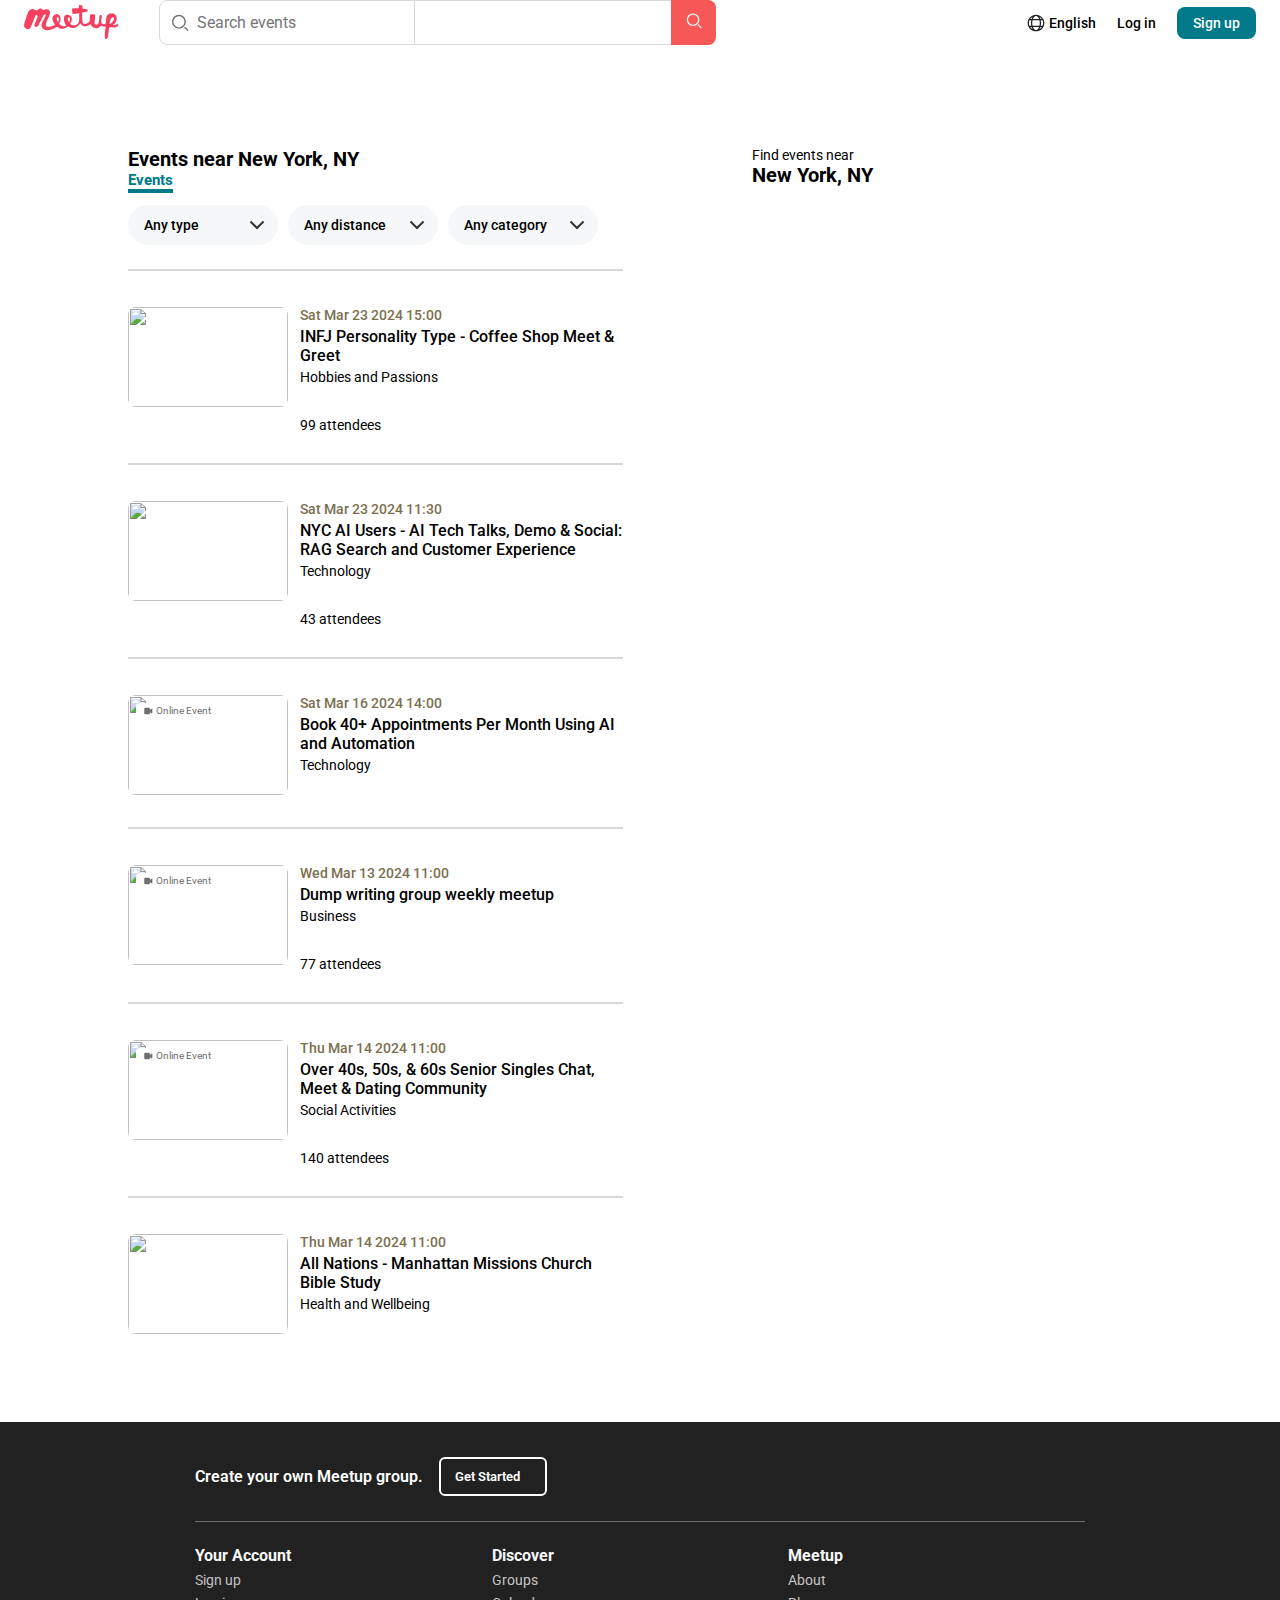
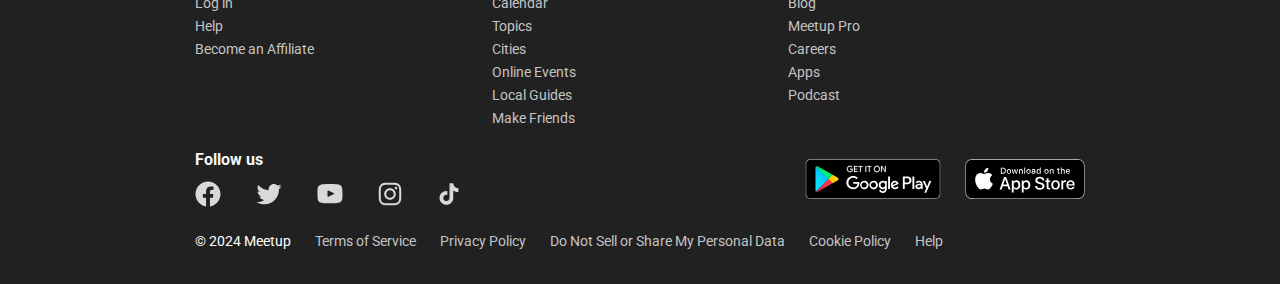
==== commit e5603fad: "Доработка стилей навбара и футера + перенос общий ассетов" ====
--- a/eventsPage.html
+++ b/eventsPage.html
@@ -32,19 +32,19 @@
       <form class="searchForm" action="">
         <label class="searchLabel" for="searchInput">
           <input id="searchInput" name="search" type="search" placeholder="Search events" />
-          <img alt="search_icon" id="searchIcon" src="./assets/mainPage/navbar/search_icon.svg" />
+          <img alt="search_icon" id="searchIcon" src="assets/navbar/search_icon.svg" />
         </label>
         <label class="searchCityLabel" for="searchCityInput">
           <input id="searchCityInput" name="search" type="search" />
         </label>
         <button class="searchBtn">
-          <img alt="second_search_icon" src="./assets/mainPage/navbar/second_search_icon.svg" />
+          <img alt="second_search_icon" src="assets/navbar/second_search_icon.svg" />
         </button>
       </form>
     </div>
     <div class="rightNavContainer">
       <button class="switchLangBtn">
-        <img src="./assets/mainPage/navbar/lang_icon.svg" alt="lang_icon" />
+        <img src="assets/navbar/lang_icon.svg" alt="lang_icon" />
         <span class="text500">English</span>
       </button>
       <a class="text500" href="">Log in</a>
@@ -159,75 +159,92 @@
   <!--  ================ START OF FOOTER ====================-->
   <footer>
     <div class="footerInfoContainer">
-        <h4 class="text600">Create your own Meetup group.</h4>
-        <button class="text600">Get Started</button>
-      </div>
+      <h4 class="text600">Create your own Meetup group.</h4>
+      <button class="text600">Get Started</button>
+    </div>
     <div class="footerLinksContainer">
-        <div>
-          <h4>Your Account</h4>
-          <a href="#">Sign up</a>
-          <a href="#">Log in</a>
-          <a href="#">Help</a>
-          <a href="#">Become an Affiliate</a>
+      <div>
+        <h4>Your Account</h4>
+        <a href="#">Sign up</a>
+        <a href="#">Log in</a>
+        <a href="#">Help</a>
+        <a href="#">Become an Affiliate</a>
+      </div>
+      <div>
+        <h4>Discover</h4>
+        <a href="#">Groups</a>
+        <a href="#">Calendar</a>
+        <a href="#">Topics</a>
+        <a href="#">Cities</a>
+        <a href="#">Online Events</a>
+        <a href="#">Local Guides</a>
+        <a href="#">Make Friends</a>
+      </div>
+      <div>
+        <h4>Meetup</h4>
+        <a href="#">About</a>
+        <a href="#">Blog</a>
+        <a href="#">Meetup Pro</a>
+        <a href="#">Careers</a>
+        <a href="#">Apps</a>
+        <a href="#">Podcast</a>
+      </div>
+    </div>
+
+    <div class="followsLinks">
+      <div class="followContainer">
+        <h4>Follow us</h4>
+        <div class="socialPagesContainer">
+          <a id="facebook_link" href="https://www.facebook.com/" target="_blank">
+            <!--                        <img class="linkIcon" src="assets/footer/facebook_icon.svg" alt="facebook_icon">-->
+            <svg class="linkIcon" width="26" height="26" viewBox="0 0 26 26" fill="none" xmlns="http://www.w3.org/2000/svg">
+              <path fill-rule="evenodd" clip-rule="evenodd" d="M25.5 13.076C25.5 6.13101 19.903 0.5 13 0.5C6.09698 0.5 0.5 6.13101 0.5 13.076C0.5 19.3525 5.07043 24.5555 11.0471 25.5V16.7121H7.87238V13.076H11.0471V10.3047C11.0471 7.15315 12.9139 5.41115 15.7686 5.41115C17.1361 5.41115 18.5671 5.65697 18.5671 5.65697V8.75194H16.9902C15.4381 8.75194 14.9529 9.7211 14.9529 10.7168V13.0759H18.4194L17.8656 16.712H14.9529V25.4999C20.9295 24.5571 25.5 19.3542 25.5 13.076Z" fill="currentColor"/>
+            </svg>
+          </a>
+          <a id="twitter_link" href="https://www.x.com/" target="_blank">
+            <!--                        <img class="linkIcon" src="assets/footer/twitter_icon.svg" alt="twitter_icon">-->
+            <svg class="linkIcon" width="26" height="21" viewBox="0 0 26 21" fill="none" xmlns="http://www.w3.org/2000/svg">
+              <path d="M25.5 2.40507C24.5801 2.81301 23.5916 3.08872 22.5541 3.21271C23.6131 2.57791 24.4264 1.57275 24.8094 0.3751C23.8184 0.962825 22.7206 1.38969 21.5524 1.61975C20.6166 0.622925 19.2838 0 17.8085 0C14.9759 0 12.6792 2.29645 12.6792 5.12894C12.6792 5.53093 12.7247 5.9224 12.8121 6.29778C8.5494 6.08389 4.77009 4.04194 2.24037 0.938863C1.79887 1.69639 1.54594 2.57745 1.54594 3.51741C1.54594 5.29682 2.45151 6.86675 3.82775 7.7865C2.98692 7.75988 2.19611 7.52913 1.50451 7.14501C1.50415 7.16641 1.50415 7.1879 1.50415 7.20949C1.50415 9.69462 3.27214 11.7676 5.61851 12.2388C5.18809 12.356 4.73497 12.4186 4.26715 12.4186C3.93666 12.4186 3.61532 12.3865 3.30222 12.3266C3.95486 14.3644 5.84904 15.8472 8.09345 15.8886C6.33809 17.2642 4.1265 18.0842 1.72353 18.0842C1.30956 18.0842 0.901262 18.06 0.5 18.0126C2.76984 19.4679 5.46589 20.317 8.3624 20.317C17.7965 20.317 22.9555 12.5015 22.9555 5.72369C22.9555 5.5013 22.9505 5.2801 22.9406 5.06017C23.9427 4.33702 24.8124 3.43365 25.5 2.40507Z" fill="currentColor"/>
+            </svg>
+          </a>
+          <a id="youtube_link" href="https://www.youtube.com/" target="_blank">
+            <!--                        <img class="linkIcon" src="assets/footer/youtube_icon.svg" alt="youtube_icon">-->
+            <svg class="linkIcon" width="26" height="20" viewBox="0 0 26 20" fill="none" xmlns="http://www.w3.org/2000/svg">
+              <path d="M13 0C0.715 0 0.5 1.0925 0.5 9.625C0.5 18.1575 0.715 19.25 13 19.25C25.285 19.25 25.5 18.1575 25.5 9.625C25.5 1.0925 25.285 0 13 0ZM17.0063 10.0425L11.3938 12.6625C10.9025 12.89 10.5 12.635 10.5 12.0925V7.1575C10.5 6.61625 10.9025 6.36 11.3938 6.5875L17.0063 9.2075C17.4975 9.4375 17.4975 9.8125 17.0063 10.0425Z" fill="currentColor"/>
+            </svg>
+          </a>
+          <a id="instagram_link" href="https://www.instagram.com/" target="_blank">
+            <!--                        <img class="linkIcon" src="assets/footer/instagram_icon.svg" alt="instagram_icon">-->
+            <svg class="linkIcon" width="24" height="24" viewBox="0 0 24 24" fill="none" xmlns="http://www.w3.org/2000/svg">
+              <path fill-rule="evenodd" clip-rule="evenodd" d="M21.1561 16.5454C21.1061 17.6424 20.9226 18.2384 20.7704 18.6343C20.5658 19.1591 20.3216 19.5344 19.9257 19.928C19.5344 20.3216 19.1591 20.5651 18.6343 20.7675C18.2384 20.9221 17.6401 21.1061 16.5432 21.1584C15.3572 21.2106 15.0059 21.2217 11.9986 21.2217C8.9941 21.2217 8.63991 21.2106 7.454 21.1584C6.35708 21.1061 5.76163 20.9221 5.36574 20.7675C4.83813 20.5651 4.46564 20.3216 4.072 19.928C3.67557 19.5344 3.43151 19.1591 3.22969 18.6343C3.07732 18.2384 2.8911 17.6424 2.84381 16.5454C2.78601 15.3595 2.77542 15.0026 2.77542 12.0014C2.77542 8.9941 2.78601 8.63991 2.84381 7.454C2.8911 6.35708 3.07732 5.76162 3.22969 5.3624C3.43151 4.83812 3.67557 4.46505 4.072 4.07141C4.46564 3.67836 4.83813 3.43426 5.36574 3.22969C5.76163 3.07457 6.35708 2.89331 7.454 2.84106C8.63991 2.78878 8.9941 2.77542 11.9986 2.77542C15.0059 2.77542 15.3572 2.78878 16.5432 2.84106C17.6401 2.89331 18.2384 3.07457 18.6343 3.22969C19.1591 3.43426 19.5344 3.67836 19.9257 4.07141C20.3216 4.46505 20.5658 4.83812 20.7704 5.3624C20.9226 5.76162 21.1061 6.35708 21.1561 7.454C21.2113 8.63991 21.2245 8.9941 21.2245 12.0014C21.2245 15.0026 21.2113 15.3595 21.1561 16.5454ZM23.1816 7.36172C23.1266 6.16301 22.9375 5.34406 22.6567 4.63076C22.371 3.89074 21.9879 3.26359 21.3608 2.63645C20.7364 2.01209 20.1092 1.62901 19.3692 1.33991C18.6531 1.06191 17.837 0.870637 16.6378 0.818387C15.4385 0.76055 15.0554 0.75 11.9986 0.75C8.9446 0.75 8.55876 0.76055 7.35951 0.818387C6.16301 0.870637 5.34739 1.06191 4.62796 1.33991C3.89074 1.62901 3.26359 2.01209 2.63924 2.63645C2.01209 3.26359 1.629 3.89074 1.34045 4.63076C1.06245 5.34406 0.873425 6.16301 0.815587 7.36172C0.763337 8.56098 0.75 8.9446 0.75 12.0014C0.75 15.0554 0.763337 15.4385 0.815587 16.6378C0.873425 17.8342 1.06245 18.6526 1.34045 19.3692C1.629 20.1065 2.01209 20.7364 2.63924 21.3608C3.26359 21.9851 3.89074 22.371 4.62796 22.6595C5.34739 22.9375 6.16301 23.1266 7.35951 23.1816C8.55876 23.2366 8.9446 23.25 11.9986 23.25C15.0554 23.25 15.4385 23.2366 16.6378 23.1816C17.837 23.1266 18.6531 22.9375 19.3692 22.6595C20.1092 22.371 20.7364 21.9851 21.3608 21.3608C21.9879 20.7364 22.371 20.1065 22.6567 19.3692C22.9375 18.6526 23.1266 17.8342 23.1816 16.6378C23.2366 15.4385 23.25 15.0554 23.25 12.0014C23.25 8.9446 23.2366 8.56098 23.1816 7.36172ZM19.3559 5.99508C19.3559 5.2473 18.7499 4.6435 18.0049 4.6435C17.2599 4.6435 16.6532 5.2473 16.6532 5.99508C16.6532 6.7401 17.2599 7.3439 18.0049 7.3439C18.7499 7.3439 19.3559 6.7401 19.3559 5.99508ZM8.24907 12.0014C8.24907 14.0712 9.92863 15.7481 11.9986 15.7481C14.0691 15.7481 15.7509 14.0712 15.7509 12.0014C15.7509 9.92812 14.0691 8.2491 11.9986 8.2491C9.92863 8.2491 8.24907 9.92812 8.24907 12.0014ZM6.22365 12.0014C6.22365 8.81061 8.80783 6.22089 11.9986 6.22089C15.1894 6.22089 17.7764 8.81061 17.7764 12.0014C17.7764 15.1894 15.1894 17.7764 11.9986 17.7764C8.80783 17.7764 6.22365 15.1894 6.22365 12.0014Z" fill="currentColor"/>
+            </svg>
+          </a>
+          <a id="tiktok_link" href="https://www.tiktok.com/" target="_blank">
+            <!--                        <img class="linkIcon" src="assets/footer/tiktok_icon.svg" alt="tiktok_icon">-->
+            <svg class="linkIcon" width="24" height="24" viewBox="0 0 16 18" fill="none" xmlns="http://www.w3.org/2000/svg">
+              <path d="M12.9693 4.13369C12.0929 3.56389 11.4634 2.6495 11.2653 1.58589C11.2219 1.35254 11.1974 1.11649 11.1974 0.875H8.40281L8.39731 12.0729C8.35119 13.3264 7.31744 14.333 6.05306 14.333C5.65969 14.333 5.29063 14.2354 4.96503 14.0644C4.21616 13.671 3.70605 12.8869 3.70605 11.986C3.70605 10.6917 4.75881 9.63625 6.05581 9.63625C6.29731 9.63625 6.53056 9.677 6.74769 9.74475V7.55513V6.89312C6.51981 6.86325 6.28906 6.84163 6.05581 6.84163C3.22038 6.84163 0.914062 9.14787 0.914062 11.9832C0.914062 13.7225 1.78233 15.2636 3.10913 16.1944C3.94483 16.7804 4.9596 17.125 6.05581 17.125C8.89119 17.125 11.1974 14.8187 11.1974 11.9832V6.30433C12.2937 7.09113 13.6368 7.55513 15.0857 7.55513V5.38451V4.76318C14.3042 4.76046 13.5771 4.52982 12.9693 4.13369Z" fill="currentColor"/>
+            </svg>
+          </a>
         </div>
-        <div>
-          <h4>Discover</h4>
-          <a href="#">Groups</a>
-          <a href="#">Calendar</a>
-          <a href="#">Topics</a>
-          <a href="#">Cities</a>
-          <a href="#">Online Events</a>
-          <a href="#">Local Guides</a>
-          <a href="#">Make Friends</a>
-        </div>
-        <div>
-          <h4>Meetup</h4>
-          <a href="#">About</a>
-          <a href="#">Blog</a>
-          <a href="#">Meetup Pro</a>
-          <a href="#">Careers</a>
-          <a href="#">Apps</a>
-          <a href="#">Podcast</a>
-        </div>
-      </div>
-    <div class="followsLinks">
-        <div class="followContainer">
-          <h4>Follow us</h4>
-          <div class="socialPagesContainer">
-            <a href="#">
-              <img src="./assets/mainPage/footer/facebook_icon.svg" alt="facebook_icon">
-            </a>
-            <a href="#">
-              <img src="./assets/mainPage/footer/twitter_icon.svg" alt="twitter_icon">
-            </a>
-            <a href="#">
-              <img src="./assets/mainPage/footer/youtube_icon.svg" alt="youtube_icon">
-            </a>
-            <a href="#">
-              <img src="./assets/mainPage/footer/instagram_icon.svg" alt="instagram_icon">
-            </a>
-            <a href="#">
-              <img src="./assets/mainPage/footer/tiktok_icon.svg" alt="tiktok_icon">
-            </a>
-          </div>
-        </div>
-        <div class="downloadsStoresContainer">
-          <a href="#">
-            <img src="./assets/mainPage/footer/google_play_img.svg" alt="google_play_img">
-          </a>
-          <a href="#">
-            <img src="./assets/mainPage/footer/app_store_img.svg" alt="app_store_img">
-          </a>
-        </div>
-      </div>
+      </div>
+      <div class="downloadsStoresContainer">
+        <a href="#">
+          <img src="assets/footer/google_play_img.svg" alt="google_play_img">
+        </a>
+        <a href="#">
+          <img src="assets/footer/app_store_img.svg" alt="app_store_img">
+        </a>
+      </div>
+    </div>
+
     <div class="footerAdditionInfoContainer">
-        <p>© 2024 Meetup</p>
-        <a href="#">Terms of Service</a>
-        <a href="#">Privacy Policy</a>
-        <a href="#">Do Not Sell or Share My Personal Data</a>
-        <a href="#">Cookie Policy</a>
-        <a href="#">Help</a>
-      </div>
+      <p>© 2024 Meetup</p>
+      <a href="#">Terms of Service</a>
+      <a href="#">Privacy Policy</a>
+      <a href="#">Do Not Sell or Share My Personal Data</a>
+      <a href="#">Cookie Policy</a>
+      <a href="#">Help</a>
+    </div>
   </footer>
   <!--  ================ END OF FOOTER ====================-->
   </body>
--- a/styles/style.css
+++ b/styles/style.css
@@ -35,16 +35,27 @@
 
 /* ================ START OF NAV ==================== */
 nav {
-  display: flex;
-  flex-direction: row;
-  justify-content: space-between;
-  align-items: center;
+  display: grid;
+  grid-template-columns: max-content 1fr 2fr;
   margin: 0 24px 24px 24px;
+  grid-gap: 40px;
 }
 
 /* ======= LOGO CONTAINER START ======= */
+.logoContainer {
+  display: flex;
+  flex-direction: row;
+  justify-content: center;
+  align-items: center;
+}
+.logoContainer img {
+  transition: transform 0.5s ease;
+}
+.logoContainer img:hover {
+  transform: scale(1.1);
+}
+
 /* ======= LOGO CONTAINER END ======= */
-/* ======= SEARCH CONTAINER START ======= */
 /* ======= SEARCH CONTAINER START ======= */
 .searchContainer {
   display: flex;
@@ -66,6 +77,10 @@
   border-radius: 8px 0 0 8px;
   outline: none;
   font-size: 1.6rem;
+  transition: border 0.5s ease;
+}
+.searchContainer #searchInput:focus {
+  border: 1px solid #7c7c7c;
 }
 .searchContainer #searchCityInput {
   width: 20vw;
@@ -76,6 +91,10 @@
   border-right: none;
   outline: none;
   font-size: 1.6rem;
+  transition: border 0.5s ease;
+}
+.searchContainer #searchCityInput:focus {
+  border: 1px solid #7c7c7c;
 }
 .searchContainer .searchLabel {
   position: relative;
@@ -93,6 +112,10 @@
   background-color: #f65858;
   border: none;
   border-radius: 0 8px 8px 0;
+  transition: background-color 0.5s ease;
+}
+.searchContainer .searchBtn:hover {
+  background-color: #fc3030;
 }
 
 /* ======= SEARCH CONTAINER END ======= */
@@ -103,6 +126,7 @@
   justify-content: space-between;
   align-items: center;
   gap: 21px;
+  justify-self: end;
 }
 .rightNavContainer .switchLangBtn {
   display: flex;
@@ -113,11 +137,19 @@
   border: none;
   gap: 4px;
   font-size: 1.4rem;
+  transition: all 0.5s ease;
+}
+.rightNavContainer .switchLangBtn:hover {
+  color: #02b5d0;
 }
 .rightNavContainer a {
   font-size: 1.4rem;
   color: #000000;
   text-decoration: none;
+  transition: all 0.5s ease;
+}
+.rightNavContainer a:hover {
+  color: #02b5d0;
 }
 .rightNavContainer .signUpBtn {
   background-color: #00798a;
@@ -126,6 +158,11 @@
   border-radius: 8px;
   font-size: 1.4rem;
   color: #ffffff;
+  transition: all 0.5s ease;
+}
+.rightNavContainer .signUpBtn:hover {
+  background-color: #02b5d0;
+  transform: scale(1.1);
 }
 
 /* ======= RIGHT CONTAINER END ======= */
@@ -157,6 +194,13 @@
   border-radius: 6px;
   border: 2px solid #ffffff;
   color: #ffffff;
+  transition: all 0.5s ease;
+}
+.footerInfoContainer button:hover {
+  background-color: #ffffff;
+  border: 2px solid #575757;
+  transform: scale(1.1);
+  color: #000000;
 }
 
 .footerLinksContainer {
@@ -182,6 +226,11 @@
   font-size: 1.4rem;
   color: #C5C4C4;
   text-decoration: none;
+  transition: all 0.5s ease;
+}
+.footerLinksContainer div a:hover {
+  color: #ffffff;
+  text-shadow: #ffffff 0px 0px 2px;
 }
 
 .followsLinks {
@@ -211,6 +260,31 @@
   margin-bottom: 24px;
   gap: 35px;
 }
+.followsLinks .socialPagesContainer a {
+  transition: all 0.5s ease;
+}
+.followsLinks .socialPagesContainer a:hover {
+  transform: scale(1.1);
+}
+.followsLinks .socialPagesContainer .linkIcon {
+  transition: color 0.5s ease;
+  color: #D9D9D9;
+}
+.followsLinks .socialPagesContainer #facebook_link:hover .linkIcon {
+  color: #6fb1f3;
+}
+.followsLinks .socialPagesContainer #twitter_link:hover .linkIcon {
+  color: #1DABDD;
+}
+.followsLinks .socialPagesContainer #youtube_link:hover .linkIcon {
+  color: #f50d0d;
+}
+.followsLinks .socialPagesContainer #instagram_link:hover .linkIcon {
+  color: #833ab4;
+}
+.followsLinks .socialPagesContainer #tiktok_link:hover .linkIcon {
+  color: #04917d;
+}
 .followsLinks .downloadsStoresContainer {
   display: flex;
   flex-direction: row;
@@ -219,6 +293,12 @@
   gap: 24px;
   margin-bottom: 24px;
 }
+.followsLinks .downloadsStoresContainer a {
+  transition: all 0.5s ease;
+}
+.followsLinks .downloadsStoresContainer a:hover {
+  transform: scale(1.1);
+}
 
 .footerAdditionInfoContainer {
   display: flex;
@@ -236,6 +316,11 @@
   font-size: 1.4rem;
   color: #C5C4C4;
   text-decoration: none;
+  transition: all 0.5s ease;
+}
+.footerAdditionInfoContainer a:hover {
+  color: #ffffff;
+  text-shadow: #ffffff 0px 0px 2px;
 }
 
 /* ================ END OF FOOTER ==================== */
